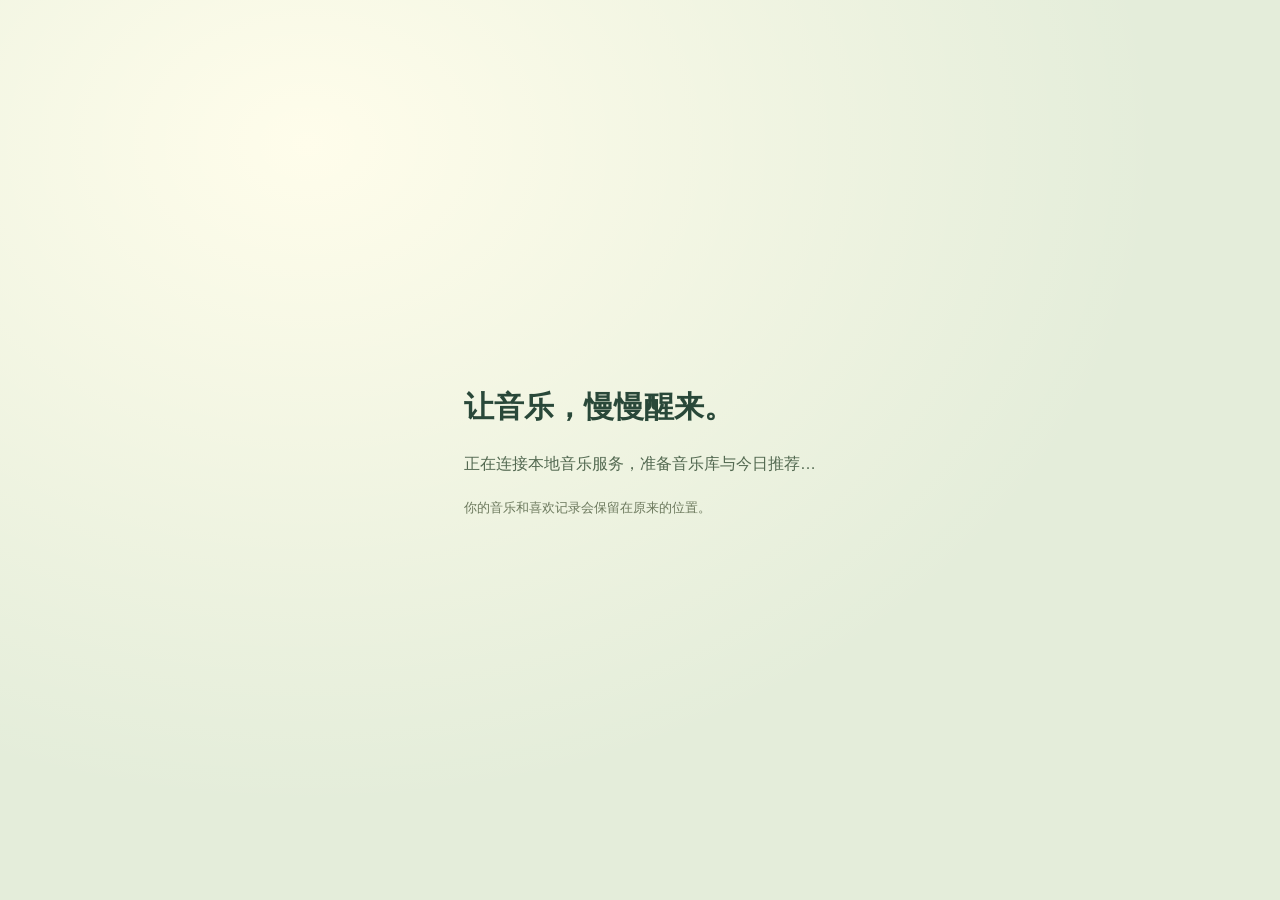
==== web/desktop-start.html @ daa4f004 "fix: recover packaged startup and redesign discovery as a liquid garden" ====
<!doctype html>
<html lang="zh-CN"><head><meta charset="utf-8"><meta name="viewport" content="width=device-width,initial-scale=1"><title>MusicServer · 正在准备</title>
<style>body{margin:0;min-height:100vh;display:grid;place-items:center;background:radial-gradient(ellipse at 24% 16%,#fffdeb,transparent 62%),#e4edda;color:#294839;font:16px "Segoe UI","Microsoft YaHei UI",sans-serif}main{max-width:480px;padding:44px;line-height:1.8}h1{font-size:30px;font-weight:600;margin:0 0 14px}p{color:#536951}button{font:inherit;color:#294839;border:1px solid #8ba67a;border-radius:24px;background:#fcfff0;padding:9px 23px;cursor:pointer}small{display:block;color:#6c795d;margin-top:18px}[hidden]{display:none}</style></head>
<body><main><h1 id="title">让音乐，慢慢醒来。</h1><p id="message" role="status">正在连接本地音乐服务，准备音乐库与今日推荐…</p><button id="retry" hidden>重新启动连接</button><small id="hint">你的音乐和喜欢记录会保留在原来的位置。</small></main>
<script>
const failed=new URLSearchParams(location.search).has('failed');
if(failed){document.title='MusicServer · 连接需要恢复';document.querySelector('#title').textContent='音乐服务暂时未连接';document.querySelector('#message').textContent='本地服务未能完成启动。请重试；如果仍失败，可在应用数据目录的 logs/desktop-startup.json 查看具体原因。';document.querySelector('#retry').hidden=false;}
document.querySelector('#retry').addEventListener('click',async()=>{try{await window.__TAURI__.core.invoke('restart_desktop');}catch(e){document.querySelector('#message').textContent='重启未成功，请关闭窗口后重新打开 MusicServer。';}});
</script></body></html>
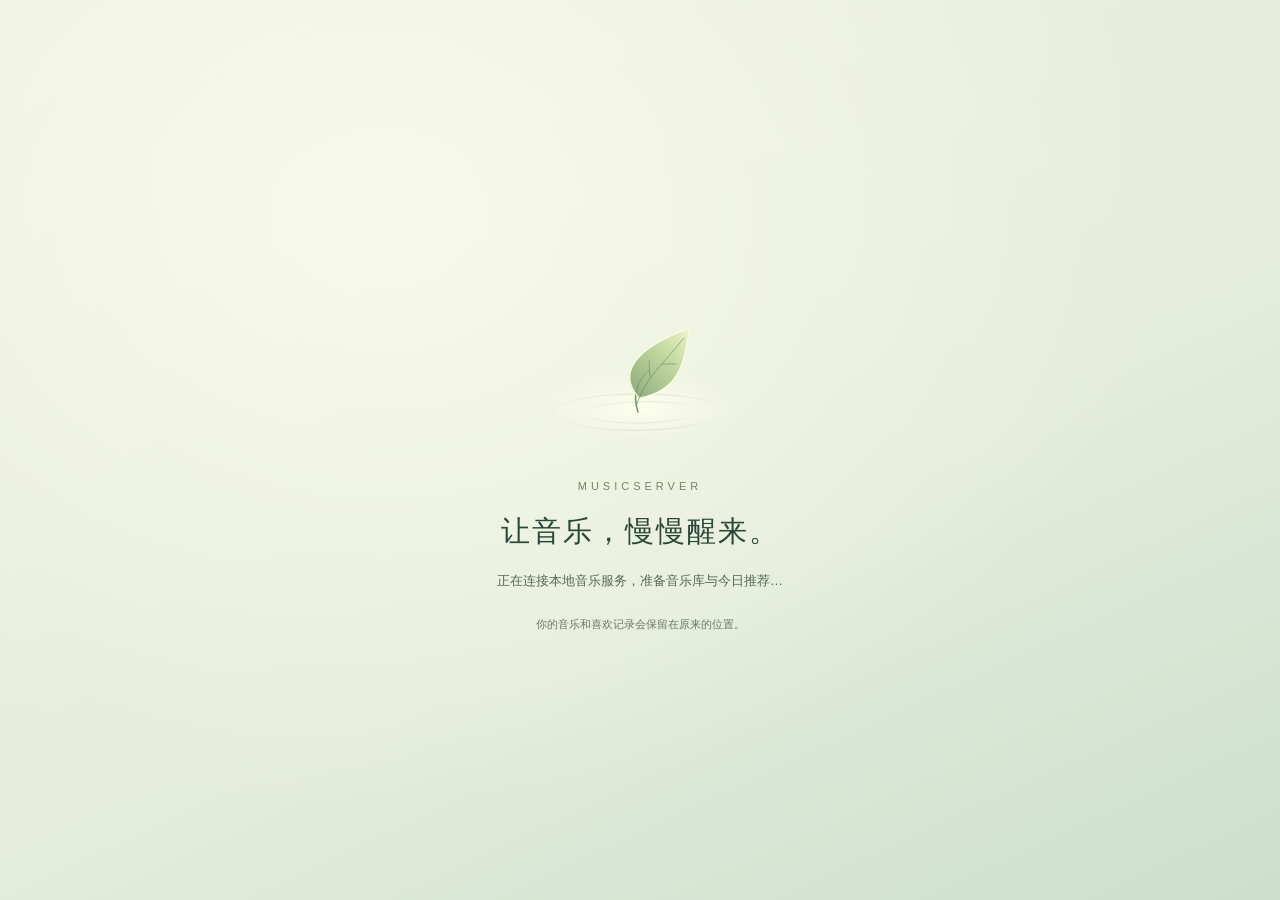
==== commit 5f928f74: "feat: add drifting pond leaves and a responsive living-water opening" ====
--- a/web/desktop-start.html
+++ b/web/desktop-start.html
@@ -1,9 +1,57 @@
 <!doctype html>
 <html lang="zh-CN"><head><meta charset="utf-8"><meta name="viewport" content="width=device-width,initial-scale=1"><title>MusicServer · 正在准备</title>
-<style>body{margin:0;min-height:100vh;display:grid;place-items:center;background:radial-gradient(ellipse at 24% 16%,#fffdeb,transparent 62%),#e4edda;color:#294839;font:16px "Segoe UI","Microsoft YaHei UI",sans-serif}main{max-width:480px;padding:44px;line-height:1.8}h1{font-size:30px;font-weight:600;margin:0 0 14px}p{color:#536951}button{font:inherit;color:#294839;border:1px solid #8ba67a;border-radius:24px;background:#fcfff0;padding:9px 23px;cursor:pointer}small{display:block;color:#6c795d;margin-top:18px}[hidden]{display:none}</style></head>
-<body><main><h1 id="title">让音乐，慢慢醒来。</h1><p id="message" role="status">正在连接本地音乐服务，准备音乐库与今日推荐…</p><button id="retry" hidden>重新启动连接</button><small id="hint">你的音乐和喜欢记录会保留在原来的位置。</small></main>
+<style>
+:root{color-scheme:light;font-family:"Segoe UI","Microsoft YaHei UI",sans-serif;color:#294839;background:#e4edda}
+*{box-sizing:border-box}
+body{margin:0;min-height:100vh;display:grid;place-items:center;background:radial-gradient(ellipse at 30% 24%,#ffffefb3,transparent 62%),linear-gradient(155deg,#edf0df,#e4ecdb 60%,#ccdfcd);overflow:auto}
+main{width:min(100%,520px);padding:32px;text-align:center;line-height:1.8}
+.life-mark{display:block;width:240px;max-width:62vw;height:auto;margin:0 auto 22px;overflow:visible}
+.seed-drop{transform-origin:120px 126px;animation:drop-arrives 1.15s cubic-bezier(.3,.02,.5,1) both}
+.wake{transform-origin:120px 146px;animation:water-opens 1.7s .55s ease-out both}
+.wake-late{animation-delay:.82s}
+.sprout{stroke-dasharray:95;stroke-dashoffset:95;animation:stem-grows .9s .85s ease-out forwards}
+.young-leaf{transform-origin:120px 139px;animation:leaf-unfolds 1.2s 1.05s cubic-bezier(.2,.65,.35,1) both}
+.leaf-vein{stroke-dasharray:95;stroke-dashoffset:95;animation:stem-grows 1.2s 1.25s ease-out forwards}
+.water-light{animation:water-breath 6s 2.2s ease-in-out infinite}
+.brand{font-size:11px;letter-spacing:4px;color:#718862;margin:0 0 8px}
+h1{font-size:clamp(22px,4vw,29px);font-weight:500;letter-spacing:2px;margin:0 0 12px}
+p{font-size:13px;color:#536951;margin:0 auto;max-width:380px}
+button{font:inherit;font-size:14px;color:#294839;border:1px solid #8ba67a;border-radius:24px;background:#fcfff0;padding:9px 23px;margin-top:22px;cursor:pointer}
+button:hover{background:#f5fadd}button:focus-visible{outline:2px solid #486e51;outline-offset:4px}
+small{display:block;color:#6c795d;font-size:11px;margin-top:22px}
+[hidden]{display:none!important}
+@keyframes drop-arrives{0%{opacity:0;transform:translateY(-38px) scale(.7)}18%{opacity:.85}64%{opacity:.9;transform:translateY(15px) scale(.8,1.05)}100%{opacity:0;transform:translateY(20px) scale(1.8,.2)}}
+@keyframes water-opens{0%{opacity:0;transform:scale(.18,.45)}20%{opacity:.85}100%{opacity:.28;transform:scale(1)}}
+@keyframes stem-grows{to{stroke-dashoffset:0}}
+@keyframes leaf-unfolds{0%{opacity:0;transform:rotate(-22deg) scale(.12,.35)}55%{opacity:.8}100%{opacity:1;transform:rotate(0) scale(1)}}
+@keyframes water-breath{0%,100%{opacity:.45}50%{opacity:.8}}
+.still *{animation:none!important}.still .seed-drop{opacity:0}.still .wake{opacity:.28}.still .sprout,.still .leaf-vein{stroke-dashoffset:0}
+@media(prefers-reduced-motion:reduce){*{animation:none!important}.seed-drop{opacity:0}.wake{opacity:.28}.sprout,.leaf-vein{stroke-dashoffset:0}}
+@media(max-height:480px){main{padding:16px}.life-mark{width:150px;margin-bottom:8px}small{margin-top:12px}}
+</style></head>
+<body><main>
+<svg class="life-mark" viewBox="0 0 240 190" aria-hidden="true">
+  <defs>
+    <linearGradient id="life-leaf" x1="0" y1="1" x2="1" y2="0"><stop stop-color="#729966"/><stop offset=".62" stop-color="#bdd493"/><stop offset="1" stop-color="#edf3cc"/></linearGradient>
+    <linearGradient id="life-water"><stop stop-color="#608d7220"/><stop offset=".48" stop-color="#648e7599"/><stop offset="1" stop-color="#fffff0"/></linearGradient>
+    <radialGradient id="life-light"><stop stop-color="#ffffed" stop-opacity=".9"/><stop offset="1" stop-color="#ffffed" stop-opacity="0"/></radialGradient>
+  </defs>
+  <ellipse class="water-light" cx="120" cy="142" rx="96" ry="36" fill="url(#life-light)"/>
+  <path class="wake" d="M32 147C45 124 185 122 208 146C190 169 51 174 32 147Z" fill="none" stroke="url(#life-water)" stroke-width="1.15"/>
+  <path class="wake wake-late" d="M61 148C77 134 167 132 182 147C166 160 80 163 61 148Z" fill="none" stroke="url(#life-water)"/>
+  <path class="seed-drop" d="M120 96C117 104 112 108 112 115A8 8 0 0 0 128 115C128 108 123 104 120 96Z" fill="#a7c3a1" stroke="#faffed"/>
+  <path class="sprout" d="M118 147C113 132 116 117 129 105" fill="none" stroke="#719567" stroke-width="1.5" stroke-linecap="round"/>
+  <g class="young-leaf">
+    <path d="M119 133C91 101 132 77 170 63C164 91 164 125 119 133Z" fill="url(#life-leaf)" fill-opacity=".82" stroke="#f9ffdf" stroke-width="1.15"/>
+    <path class="leaf-vein" d="M117 139C124 115 143 99 164 73M130 112L129 96M142 99L156 99" fill="none" stroke="#62845f" stroke-opacity=".65" stroke-width=".9" stroke-linecap="round"/>
+  </g>
+</svg>
+<div class="brand">MUSICSERVER</div>
+<h1 id="title">让音乐，慢慢醒来。</h1><p id="message" role="status">正在连接本地音乐服务，准备音乐库与今日推荐…</p><button id="retry" hidden>重新启动连接</button><small id="hint">你的音乐和喜欢记录会保留在原来的位置。</small></main>
 <script>
 const failed=new URLSearchParams(location.search).has('failed');
+const still=()=>document.body.classList.toggle('still',failed||document.hidden);
+still();document.addEventListener('visibilitychange',still);
 if(failed){document.title='MusicServer · 连接需要恢复';document.querySelector('#title').textContent='音乐服务暂时未连接';document.querySelector('#message').textContent='本地服务未能完成启动。请重试；如果仍失败，可在应用数据目录的 logs/desktop-startup.json 查看具体原因。';document.querySelector('#retry').hidden=false;}
 document.querySelector('#retry').addEventListener('click',async()=>{try{await window.__TAURI__.core.invoke('restart_desktop');}catch(e){document.querySelector('#message').textContent='重启未成功，请关闭窗口后重新打开 MusicServer。';}});
 </script></body></html>
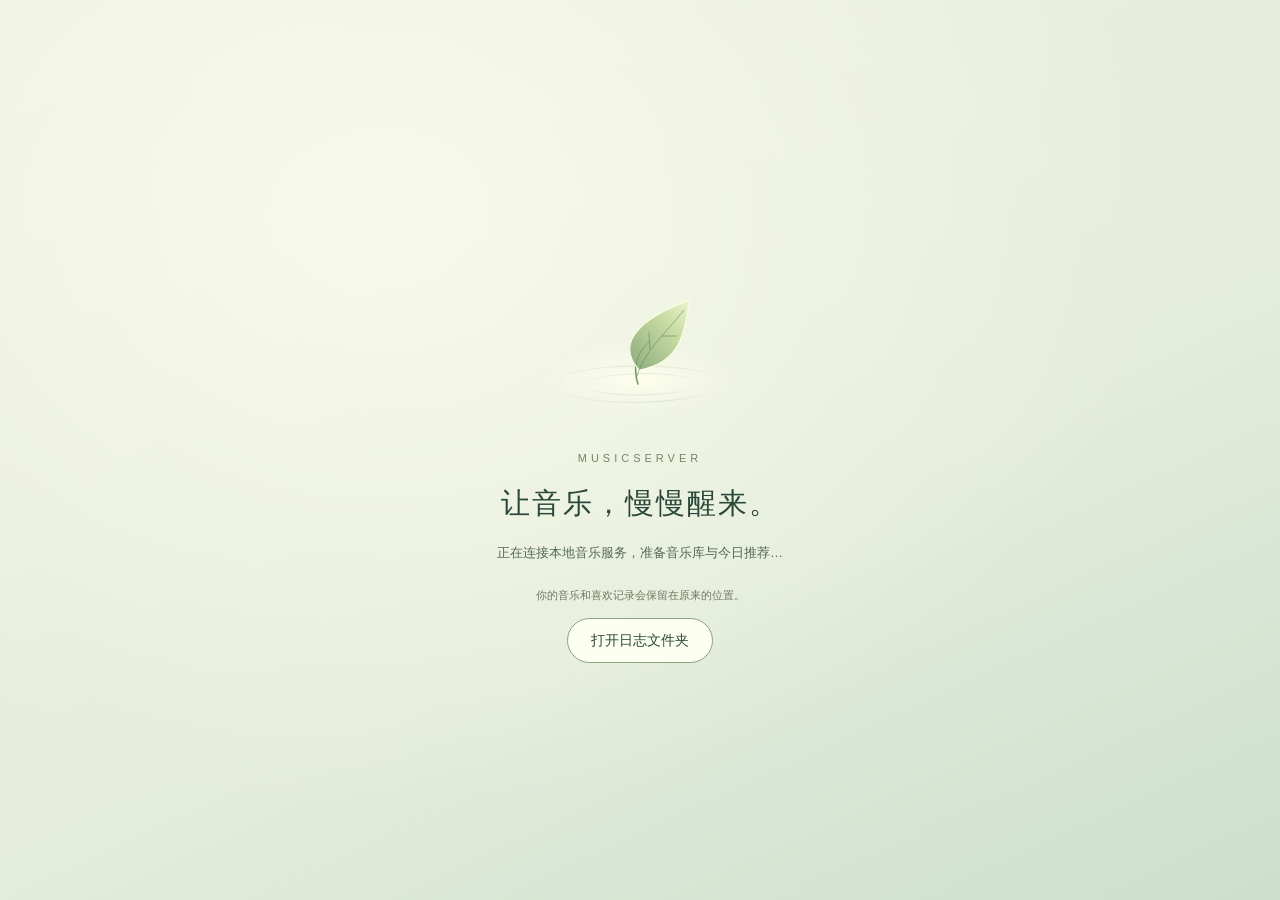
==== commit e920bb56: "fix: preserve portable library state and unblock desktop startup" ====
--- a/web/desktop-start.html
+++ b/web/desktop-start.html
@@ -54,4 +54,5 @@
 still();document.addEventListener('visibilitychange',still);
 if(failed){document.title='MusicServer · 连接需要恢复';document.querySelector('#title').textContent='音乐服务暂时未连接';document.querySelector('#message').textContent='本地服务未能完成启动。请重试；如果仍失败，可在应用数据目录的 logs/desktop-startup.json 查看具体原因。';document.querySelector('#retry').hidden=false;}
 document.querySelector('#retry').addEventListener('click',async()=>{try{await window.__TAURI__.core.invoke('restart_desktop');}catch(e){document.querySelector('#message').textContent='重启未成功，请关闭窗口后重新打开 MusicServer。';}});
+const logs=document.createElement('button');logs.textContent='打开日志文件夹';logs.style.marginTop='12px';logs.addEventListener('click',async()=>{try{await window.__TAURI__.core.invoke('open_logs');}catch{document.querySelector('#hint').textContent='可在应用数据目录的 logs 文件夹找到启动和服务日志。';}});document.querySelector('main').append(logs);
 </script></body></html>
